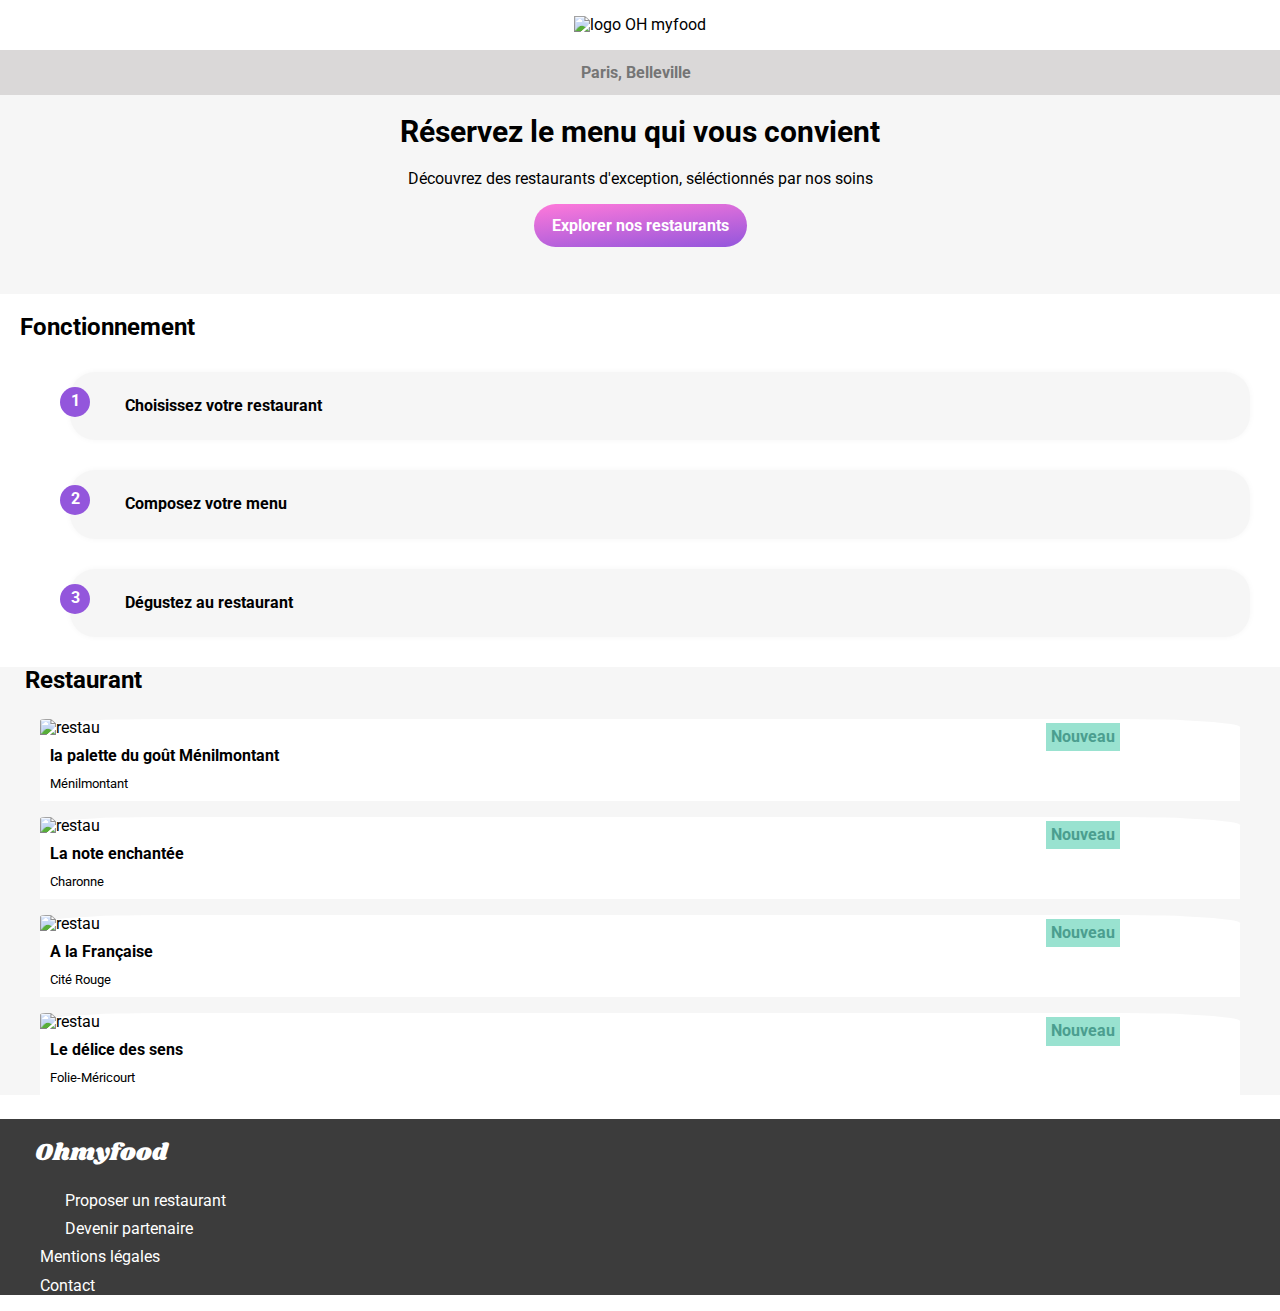
==== index.html @ 802486a2 "ya" ====
<!DOCTYPE html>
<html lang="en">
<head>
    <meta charset="UTF-8">
    <meta http-equiv="X-UA-Compatible" content="IE=edge">
    <meta name="viewport" content="width=device-width, initial-scale=1.0">
    <title>Accueil Oh my food!</title>
    <meta name="description"content="Ohmyfood! est une entreprise de commande de repas en ligne. Notre concept permet aux utilisateurs de composer leur propre menu et réduire leur temps d’attente dans les restaurants car leur menu est préparé à l’avance. Plus de perte de temps à consulter la carte !">

    <script src="https://kit.fontawesome.com/1adabde225.js" crossorigin="anonymous"></script>
   
    <link rel="shorcut icon" href="assets\images\logo\ohmyfood@2x.svg"type="image/x-icone">
    <link rel="stylesheet" href="assets/dev.css">



</head>
<body>
    <header> 
        <img src="assets\images\logo\ohmyfood.png" alt="logo OH myfood">
    </header>



    <nav class="jumbotron">
            <div class="jumbotron__map">
                <i class="fas fa-map-marker-alt"></i>
                <input class="localisation" type="search" placeholder="Paris, Belleville">
            </div>
        <section class="jumbotron__cta">
            <h1>Réservez le menu qui vous convient</h1>
            <p>Découvrez des restaurants d'exception, séléctionnés par nos soins</p>
            <div>
              <button>
                 <span>Explorer nos restaurants</span>
              </button>
            </div>
        </section>
    </nav>



    <main>
        <section class="fonctionnement">
            <h2 class="fonctionnement__titre">Fonctionnement</h2>
            <ul class="fonctionnement__list">
                <li>
                    <i class="fas fa-mobile-alt"></i>
                    <span class="titrenav">Choisissez votre restaurant</span>
                </li>
            

            
                <li>
                    <i class="fas fa-list"></i>
                    <span class="titrenav">Composez votre menu</span>
                </li>
            

            
                <li>
                    <i class="fas fa-store"></i>
                    <span class="titrenav">Dégustez au restaurant</span>
                </li>
            </ul>
        </section>
    </main>



    <article class="restaurant">
        <h3>Restaurant</h3>
        <figure class="restaurant__card">
            <img class="restaurant__img" src="C:\Users\PC\Desktop\projet3\assets\images\restaurants\jay-wennington-N_Y88TWmGwA-unsplash.jpg" alt="restau">
            <figcaption>la palette du goût Ménilmontant</figcaption>
            <p>Ménilmontant</p>
            <a href="Nouveau">Nouveau</a>
            <i class="far fa-heart fa-2x"></i>
        </figure>

        <figure class="restaurant__card">
            <img class="restaurant__img" src="C:\Users\PC\Desktop\projet3\assets\images\restaurants\louis-hansel-shotsoflouis-qNBGVyOCY8Q-unsplash.jpg" alt="restau">
            <figcaption>La note enchantée</figcaption>
            <p>Charonne</p>
            <a href="Nouveau">Nouveau</a>
            <i class="far fa-heart fa-2x"></i>
        </figure>

        <figure class="restaurant__card">
            <img class="restaurant__img" src="C:\Users\PC\Desktop\projet3\assets\images\restaurants\stil-u2Lp8tXIcjw-unsplash.jpg" height="263.17" width="403" alt="restau">
            <figcaption>A la Française</figcaption>
            <p>Cité Rouge</p>
            <a href="Nouveau">Nouveau</a>
            <i class="far fa-heart fa-2x"></i>
        </figure>

        <figure class="restaurant__card">
            <img class="restaurant__img" src="C:\Users\PC\Desktop\projet3\assets\images\restaurants\toa-heftiba-DQKerTsQwi0-unsplash.jpg" alt="restau">
            <figcaption>Le délice des sens</figcaption>
            <p>Folie-Méricourt</p>
            <a href="Nouveau">Nouveau</a>
            <i class="far fa-heart fa-2x"></i>
        </figure>
    </article>



    <footer class="PDP">
        <h3 class="titre">Ohmyfood</h3>
        <ul class="PDP__omf">
            <li class="ST">Proposer un restaurant
                <i class="fas fa-utensils"></i>
            </li>
            <li class="ST">Devenir partenaire
                <i class="fas fa-hands-helping"></i>
            </li>
            <li class="ST1">Mentions légales</li>
            <li class="ST1">Contact</li>
         </ul>
    </footer>

</body>
</html>
---- assets/dev.css ----
/*
     DD SOME TRAITMENTS HERE WITH nodejs's package for instance
     THIS FILE WOULD BE IMPORTED FROM style.scss TO build/style.css
*/
/**/
/**/
/**/
/**/
/*! normalize.css v8.0.1 | MIT License | github.com/necolas/normalize.css */
/* Document
   ========================================================================== */
/**
 * 1. Correct the line height in all browsers.
 * 2. Prevent adjustments of font size after orientation changes in iOS.
 */
@import url("https://fonts.googleapis.com/css2?family=Roboto:wght@300&display=swap");
@import url("https://fonts.googleapis.com/css2?family=Shrikhand&display=swap");
html {
  line-height: 1.15;
  /* 1 */
  -webkit-text-size-adjust: 100%;
  /* 2 */
}

/* Sections
   ========================================================================== */
/**
 * Remove the margin in all browsers.
 */
body {
  margin: 0;
}

/**
 * Render the `main` element consistently in IE.
 */
main {
  display: block;
}

/**
 * Correct the font size and margin on `h1` elements within `section` and
 * `article` contexts in Chrome, Firefox, and Safari.
 */
h1 {
  font-size: 2em;
  margin: 0.67em 0;
}

/* Grouping content
   ========================================================================== */
/**
 * 1. Add the correct box sizing in Firefox.
 * 2. Show the overflow in Edge and IE.
 */
hr {
  box-sizing: content-box;
  /* 1 */
  height: 0;
  /* 1 */
  overflow: visible;
  /* 2 */
}

/**
 * 1. Correct the inheritance and scaling of font size in all browsers.
 * 2. Correct the odd `em` font sizing in all browsers.
 */
pre {
  font-family: monospace, monospace;
  /* 1 */
  font-size: 1em;
  /* 2 */
}

/* Text-level semantics
   ========================================================================== */
/**
 * Remove the gray background on active links in IE 10.
 */
a {
  background-color: transparent;
}

/**
 * 1. Remove the bottom border in Chrome 57-
 * 2. Add the correct text decoration in Chrome, Edge, IE, Opera, and Safari.
 */
abbr[title] {
  border-bottom: none;
  /* 1 */
  text-decoration: underline;
  /* 2 */
  text-decoration: underline dotted;
  /* 2 */
}

/**
 * Add the correct font weight in Chrome, Edge, and Safari.
 */
b,
strong {
  font-weight: bolder;
}

/**
 * 1. Correct the inheritance and scaling of font size in all browsers.
 * 2. Correct the odd `em` font sizing in all browsers.
 */
code,
kbd,
samp {
  font-family: monospace, monospace;
  /* 1 */
  font-size: 1em;
  /* 2 */
}

/**
 * Add the correct font size in all browsers.
 */
small {
  font-size: 80%;
}

/**
 * Prevent `sub` and `sup` elements from affecting the line height in
 * all browsers.
 */
sub,
sup {
  font-size: 75%;
  line-height: 0;
  position: relative;
  vertical-align: baseline;
}

sub {
  bottom: -0.25em;
}

sup {
  top: -0.5em;
}

/* Embedded content
   ========================================================================== */
/**
 * Remove the border on images inside links in IE 10.
 */
img {
  border-style: none;
}

/* Forms
   ========================================================================== */
/**
 * 1. Change the font styles in all browsers.
 * 2. Remove the margin in Firefox and Safari.
 */
button,
input,
optgroup,
select,
textarea {
  font-family: inherit;
  /* 1 */
  font-size: 100%;
  /* 1 */
  /*    line-height: 1.15; /* 1 */
  margin: 0;
  /* 2 */
}

/**
 * Show the overflow in IE.
 * 1. Show the overflow in Edge.
 */
button,
input {
  /* 1 */
  overflow: visible;
}

/**
 * Remove the inheritance of text transform in Edge, Firefox, and IE.
 * 1. Remove the inheritance of text transform in Firefox.
 */
button,
select {
  /* 1 */
  text-transform: none;
}

/**
 * Correct the inability to style clickable types in iOS and Safari.
 */
button,
[type=button],
[type=reset],
[type=submit] {
  -webkit-appearance: button;
}

/**
 * Remove the inner border and padding in Firefox.
 */
button::-moz-focus-inner,
[type=button]::-moz-focus-inner,
[type=reset]::-moz-focus-inner,
[type=submit]::-moz-focus-inner {
  border-style: none;
  padding: 0;
}

/**
 * Restore the focus styles unset by the previous rule.
 */
button:-moz-focusring,
[type=button]:-moz-focusring,
[type=reset]:-moz-focusring,
[type=submit]:-moz-focusring {
  outline: 1px dotted ButtonText;
}

/**
 * Correct the padding in Firefox.
 */
fieldset {
  padding: 0.35em 0.75em 0.625em;
}

/**
 * 1. Correct the text wrapping in Edge and IE.
 * 2. Correct the color inheritance from `fieldset` elements in IE.
 * 3. Remove the padding so developers are not caught out when they zero out
 *    `fieldset` elements in all browsers.
 */
legend {
  box-sizing: border-box;
  /* 1 */
  color: inherit;
  /* 2 */
  display: table;
  /* 1 */
  max-width: 100%;
  /* 1 */
  padding: 0;
  /* 3 */
  white-space: normal;
  /* 1 */
}

/**
 * Add the correct vertical alignment in Chrome, Firefox, and Opera.
 */
progress {
  vertical-align: baseline;
}

/**
 * Remove the default vertical scrollbar in IE 10+.
 */
textarea {
  overflow: auto;
}

/**
 * 1. Add the correct box sizing in IE 10.
 * 2. Remove the padding in IE 10.
 */
[type=checkbox],
[type=radio] {
  box-sizing: border-box;
  /* 1 */
  padding: 0;
  /* 2 */
}

/**
 * Correct the cursor style of increment and decrement buttons in Chrome.
 */
[type=number]::-webkit-inner-spin-button,
[type=number]::-webkit-outer-spin-button {
  height: auto;
}

/**
 * 1. Correct the odd appearance in Chrome and Safari.
 * 2. Correct the outline style in Safari.
 */
[type=search] {
  -webkit-appearance: textfield;
  /* 1 */
  outline-offset: -2px;
  /* 2 */
}

/**
 * Remove the inner padding in Chrome and Safari on macOS.
 */
[type=search]::-webkit-search-decoration {
  -webkit-appearance: none;
}

/**
 * 1. Correct the inability to style clickable types in iOS and Safari.
 * 2. Change font properties to `inherit` in Safari.
 */
::-webkit-file-upload-button {
  -webkit-appearance: button;
  /* 1 */
  font: inherit;
  /* 2 */
}

/* Interactive
   ========================================================================== */
/*
 * Add the correct display in Edge, IE 10+, and Firefox.
 */
details {
  display: block;
}

/*
 * Add the correct display in all browsers.
 */
summary {
  display: list-item;
}

/* Misc
   ========================================================================== */
/**
 * Add the correct display in IE 10+.
 */
template {
  display: none;
}

/**
 * Add the correct display in IE 10.
 */
[hidden] {
  display: none;
}

/**
* TOUS LES ELEMENTS QUE JE NORMALISE A MA SAUCE   :)
*/
ul {
  list-style: none;
}

/**/
/**/
/**/
/**/
/* ooo */
/**/
/**/
/**/
/**/
/**/
/***********************************/
/***********************************/
/************utils******************/
/***********************************/
/***********************************/
/***********************************/
/************base*******************/
:root {
  font-family: Roboto;
}

/***********************************/
/***********************************/
/************component**************/
/***********************************/
/***********************************/
/************layouts****************/
@media only screen and (max-width: 600px) {
  body > header {
    display: flex;
    justify-content: center;
    padding: 1rem;
    box-shadow: 0 0 10px 1px #999;
    cursor: pointer;
  }
  body > header > header > img {
    width: 50%;
  }
}
/************POUR PC****************/
body > header {
  display: flex;
  justify-content: center;
  padding: 1rem;
  box-shadow: 0 0 10px 1px #999;
  cursor: pointer;
}
body > header > header > img {
  width: 50%;
}

.jumbotron {
  display: flex;
  flex-flow: row wrap;
  background-color: #dad8d8;
}
.jumbotron__map {
  display: flex;
  width: 100%;
  justify-content: center;
  padding: 12px 0;
}
.jumbotron__map > i {
  padding: 0 6px 0 0;
  cursor: pointer;
}
.jumbotron__map > input {
  background-color: #dad8d8;
  border: none;
  text-align: center;
  width: 27%;
  font-weight: bold;
}
.jumbotron__cta {
  width: 100%;
  padding-bottom: 47px;
  background-color: #F6F6F6;
}
.jumbotron__cta > h1 {
  padding: 0 101px;
  text-align: center;
  font-size: 30px;
}
.jumbotron__cta > p {
  padding: 0px 105px;
  text-align: center;
}
.jumbotron__cta > div {
  display: flex;
  width: 100%;
  justify-content: center;
  margin: 8px 0 0 0;
}
.jumbotron__cta > div > button {
  width: 213px;
  height: 43px;
  border-radius: 25px 25px 25px 25px;
  border: none;
  background: linear-gradient(-6deg, #9356DC, #FF79DA);
  border-color: #f7f7f7;
  cursor: pointer;
}
.jumbotron__cta > div > button > span {
  color: white;
  font-weight: bold;
}

.fonctionnement__titre {
  padding-left: 20px;
}
.fonctionnement__list .fa-mobile-alt {
  padding-left: 15px;
  padding-right: 15px;
  color: #7c7b7b;
}
.fonctionnement__list .fa-list {
  padding-left: 15px;
  padding-right: 15px;
  color: #7c7b7b;
}
.fonctionnement__list .fa-store {
  padding-left: 15px;
  padding-right: 15px;
  color: #9356DC;
}
.fonctionnement__list .titrenav {
  font-weight: bold;
}
.fonctionnement > ul > li {
  position: relative;
  background: #F6F6F6;
  list-style: none;
  padding: 25px;
  margin: 30px;
  border-radius: 25px;
  box-shadow: 0 0 6px 0px #F6F6F6;
}
.fonctionnement > ul > li::before {
  content: "1";
  background-color: #9356DC;
  width: 20px;
  height: 20px;
  padding: 5px;
  border-radius: 1em;
  position: absolute;
  margin: -10px 0px 0px -35px;
  text-align: center;
  color: white;
  font-weight: bold;
}
.fonctionnement > ul > li:nth-child(1):before {
  content: "1";
}
.fonctionnement > ul > li:nth-child(2):before {
  content: "2";
}
.fonctionnement > ul > li:nth-child(3):before {
  content: "3";
}

.restaurant {
  background-color: #F6F6F6;
}
.restaurant__card {
  position: relative;
  background-color: white;
  border-radius: 10% 10% 0 0;
}
.restaurant > h3 {
  padding-left: 25px;
  font-size: x-large;
}
.restaurant__card > figcaption {
  font-weight: bold;
  padding-left: 10px;
  padding-top: 10px;
}
.restaurant__card > p {
  font-size: smaller;
  padding-left: 10px;
  padding-bottom: 10px;
  margin-top: 10px;
}
.restaurant__card > a {
  text-decoration: none;
  background-color: #99E2D0;
  padding: 5px;
  position: absolute;
  top: 5%;
  right: 10%;
  color: #4b9e8f;
  font-weight: bold;
}
.restaurant__card > i {
  position: absolute;
  top: 85%;
  right: 5%;
  cursor: pointer;
}
.restaurant__card > .fa-heart:hover {
  background-color: #9356DC;
}
.restaurant__img {
  width: 100%;
  border-radius: 10% 10% 0 0;
  object-fit: cover;
}

.PDP {
  background-color: #3c3c3c;
}
.PDP__omf {
  margin-top: 0;
}
.PDP__omf .ST {
  padding-top: 10px;
  padding-left: 25px;
  color: #FFF;
}
.PDP__omf .ST1 {
  color: #FFF;
  padding-top: 10px;
}
.PDP__omf .fa-utensils {
  position: absolute;
  left: 40px;
  color: #FFF;
}
.PDP__omf .fa-hands-helping {
  position: absolute;
  left: 40px;
  color: #FFF;
}
.PDP .titre {
  padding: 20Px 0px 0 35px;
  margin-bottom: 15px;
  font-family: "Shrikhand";
  color: white;
  font-size: x-large;
  font-weight: 100;
}

/***********************************/
/***********************************/
/************pages******************/
/***********************************/
/***********************************/
/************themes*****************/
/***********************************/
/***********************************/
/************vendors****************/
/***********************************/
/***********************************/

/*# sourceMappingURL=dev.css.map */
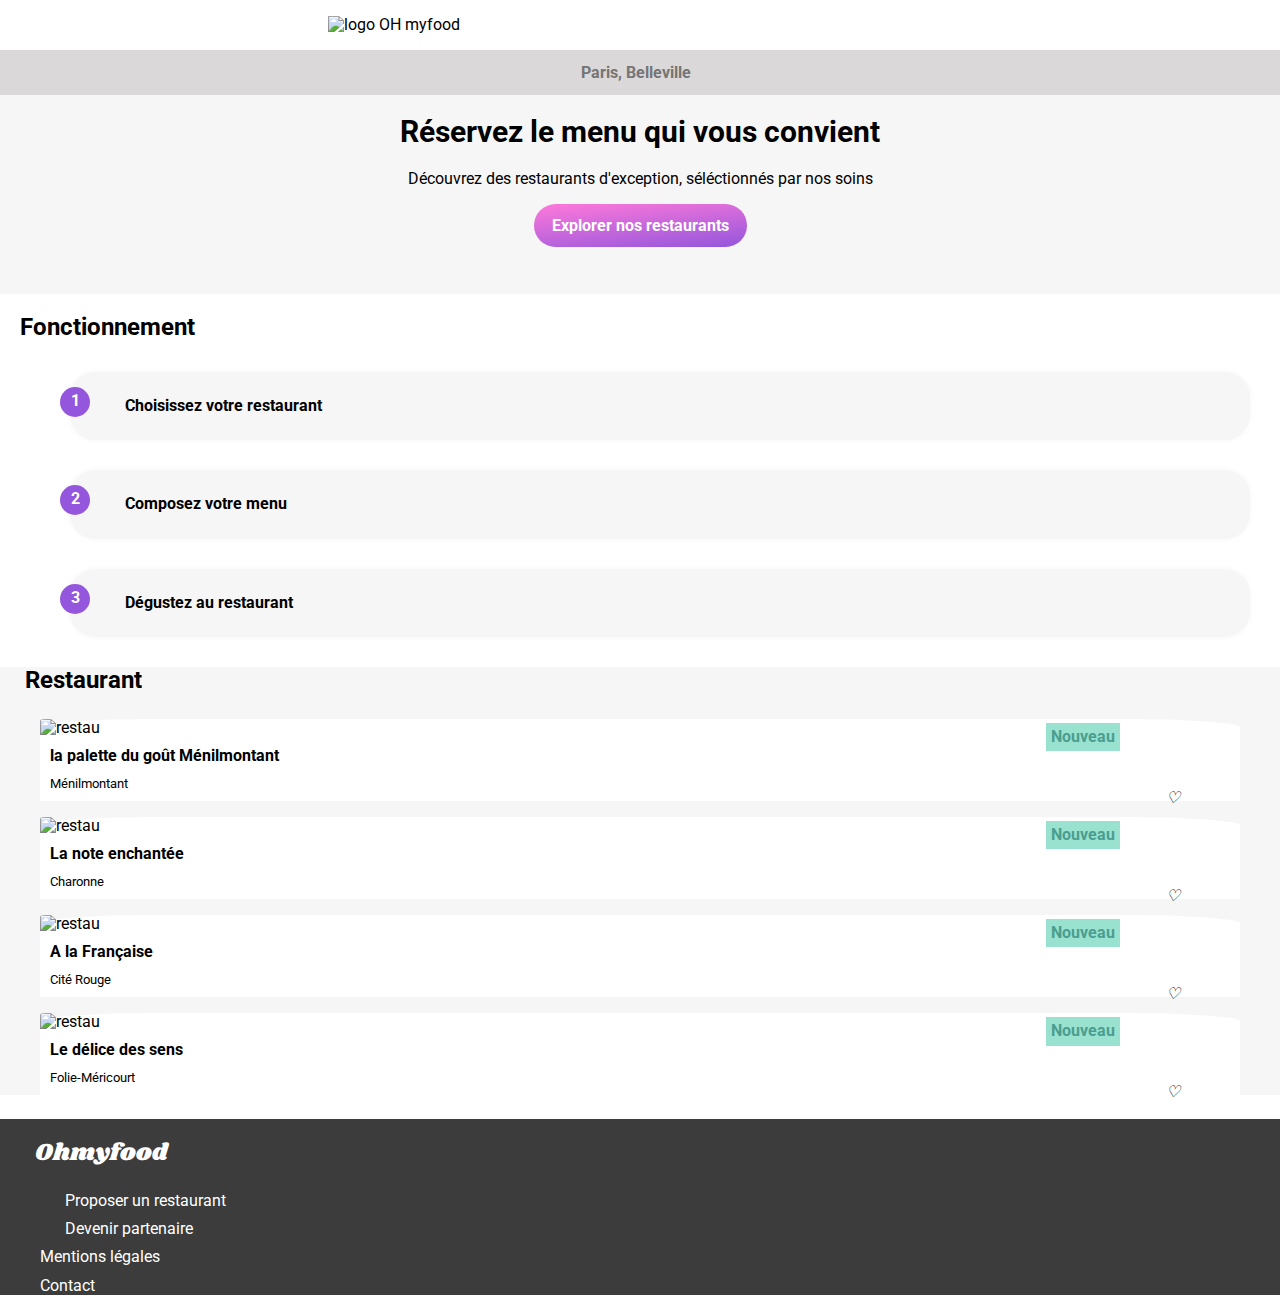
==== commit 3d726c2f: "aze" ====
--- a/index.html
+++ b/index.html
@@ -6,27 +6,29 @@
     <meta name="viewport" content="width=device-width, initial-scale=1.0">
     <title>Accueil Oh my food!</title>
     <meta name="description"content="Ohmyfood! est une entreprise de commande de repas en ligne. Notre concept permet aux utilisateurs de composer leur propre menu et réduire leur temps d’attente dans les restaurants car leur menu est préparé à l’avance. Plus de perte de temps à consulter la carte !">
-
+    <!-- fav icon -->
     <script src="https://kit.fontawesome.com/1adabde225.js" crossorigin="anonymous"></script>
-   
     <link rel="shorcut icon" href="assets\images\logo\ohmyfood@2x.svg"type="image/x-icone">
     <link rel="stylesheet" href="assets/dev.css">
+</head>
+    <!-- body>header>img -->
+<body>
 
+    <!-- HEADER -->
 
-
-</head>
-<body>
     <header> 
-        <img src="assets\images\logo\ohmyfood.png" alt="logo OH myfood">
+        <img src="assets\images\logo\ohmyfood.png" alt="logo OH myfood" width="50%">
     </header>
 
+    <!-- NAV -->
 
+    <!-- nav.jumbotron>(form>i+input)+(section.jumbotron__cta>h1+p+div+button+span) -->
 
     <nav class="jumbotron">
-            <div class="jumbotron__map">
+            <form class="jumbotron__map">
                 <i class="fas fa-map-marker-alt"></i>
                 <input class="localisation" type="search" placeholder="Paris, Belleville">
-            </div>
+            </form>
         <section class="jumbotron__cta">
             <h1>Réservez le menu qui vous convient</h1>
             <p>Découvrez des restaurants d'exception, séléctionnés par nos soins</p>
@@ -37,9 +39,12 @@
             </div>
         </section>
     </nav>
+    <!-- NAV -->
 
 
+    <!-- MAIN -->
 
+    <!-- main>(section.fonctionnement>h2.fonctionnement__titre+(ul.fonctionnement__list.--accueil)*3(li>i+span))+article.restaurants>h3+(fig.restaurants__card>img.restaurant__img+figcaption+p+a)*4-->
     <main>
         <section class="fonctionnement">
             <h2 class="fonctionnement__titre">Fonctionnement</h2>
@@ -75,7 +80,7 @@
             <figcaption>la palette du goût Ménilmontant</figcaption>
             <p>Ménilmontant</p>
             <a href="Nouveau">Nouveau</a>
-            <i class="far fa-heart fa-2x"></i>
+            <i class=""></i>
         </figure>
 
         <figure class="restaurant__card">
@@ -83,7 +88,7 @@
             <figcaption>La note enchantée</figcaption>
             <p>Charonne</p>
             <a href="Nouveau">Nouveau</a>
-            <i class="far fa-heart fa-2x"></i>
+            <i class=""></i>
         </figure>
 
         <figure class="restaurant__card">
@@ -91,7 +96,7 @@
             <figcaption>A la Française</figcaption>
             <p>Cité Rouge</p>
             <a href="Nouveau">Nouveau</a>
-            <i class="far fa-heart fa-2x"></i>
+            <i class=""></i>
         </figure>
 
         <figure class="restaurant__card">
@@ -99,11 +104,16 @@
             <figcaption>Le délice des sens</figcaption>
             <p>Folie-Méricourt</p>
             <a href="Nouveau">Nouveau</a>
-            <i class="far fa-heart fa-2x"></i>
+            <i class=""></i>
         </figure>
     </article>
 
+    <!-- MAIN -->
 
+
+    <!-- FOOTER -->
+
+    <!-- footer>h3+(ul>li>i)*2+(li)*2 -->
 
     <footer class="PDP">
         <h3 class="titre">Ohmyfood</h3>
@@ -118,6 +128,7 @@
             <li class="ST1">Contact</li>
          </ul>
     </footer>
-
+    <!-- FOOTER -->
+    
 </body>
 </html>--- a/assets/dev.css
+++ b/assets/dev.css
@@ -1,3 +1,4 @@
+@charset "UTF-8";
 /*
      DD SOME TRAITMENTS HERE WITH nodejs's package for instance
      THIS FILE WOULD BE IMPORTED FROM style.scss TO build/style.css
@@ -552,8 +553,12 @@
   right: 5%;
   cursor: pointer;
 }
-.restaurant__card > .fa-heart:hover {
-  background-color: #9356DC;
+.restaurant__card > i:before {
+  content: "♡";
+}
+.restaurant__card > i:hover:before {
+  content: "♥";
+  background-color: linear-gradient(-6deg, #9356DC, #FF79DA);
 }
 .restaurant__img {
   width: 100%;
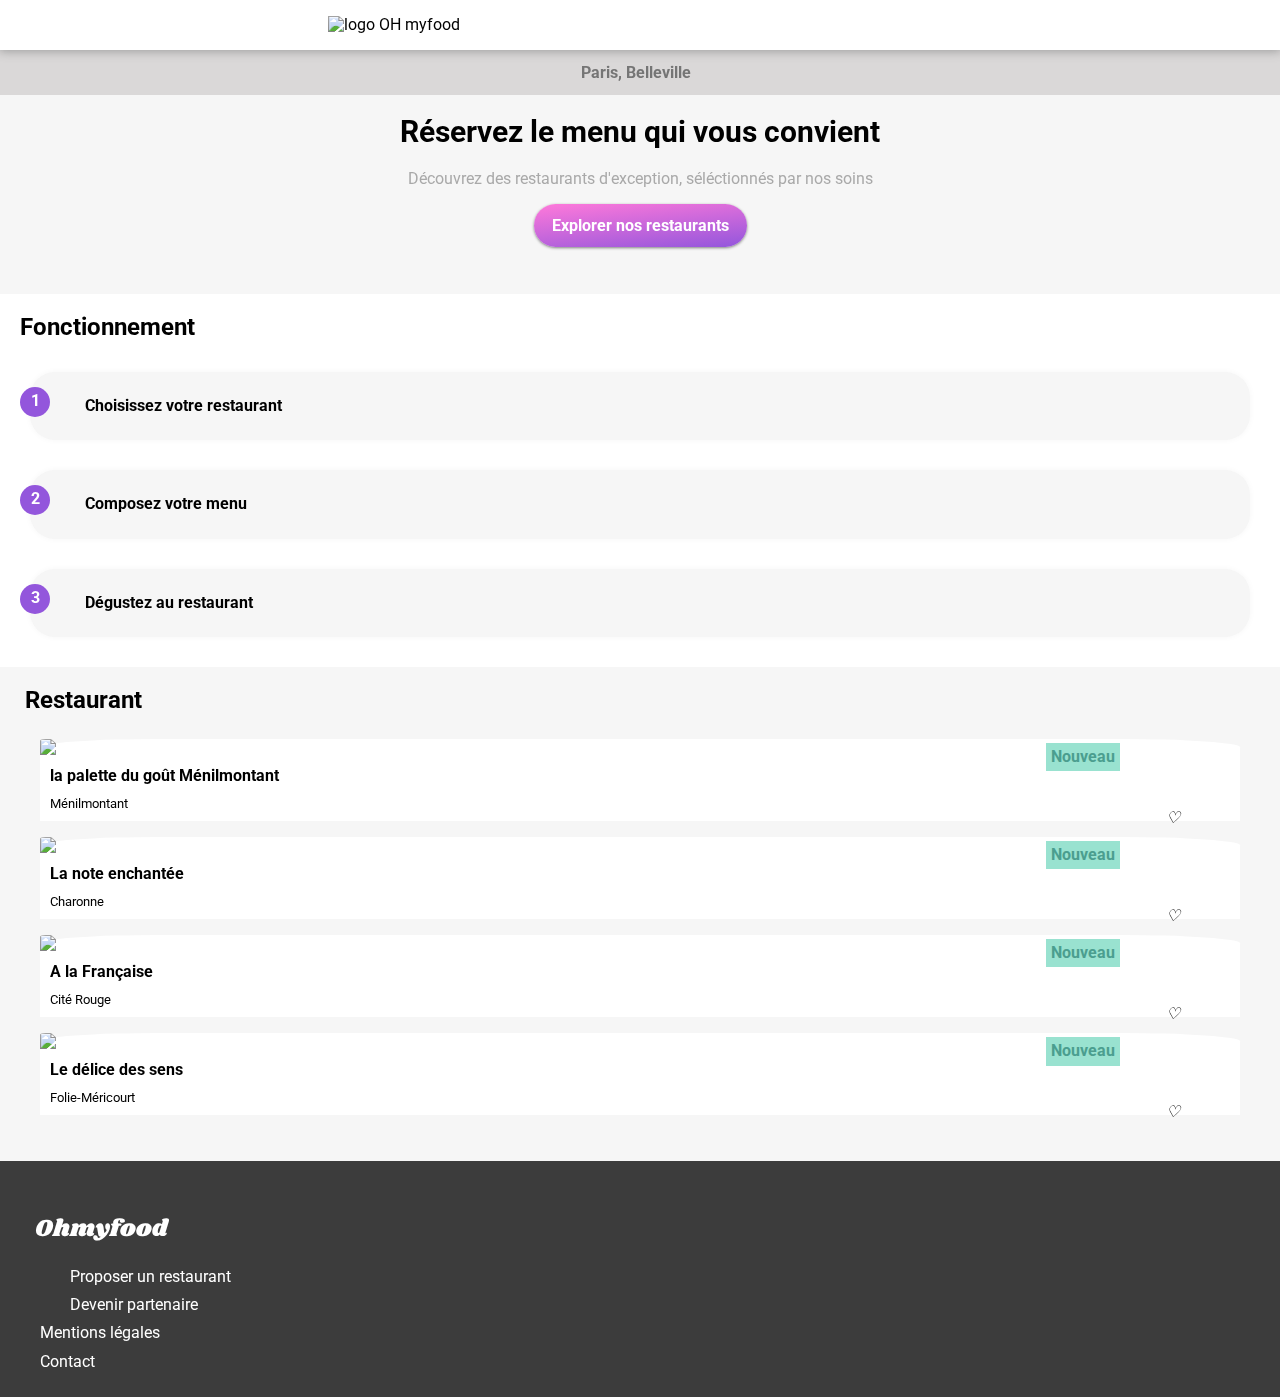
==== commit 7407b570: "mardi" ====
--- a/index.html
+++ b/index.html
@@ -48,7 +48,7 @@
     <main>
         <section class="fonctionnement">
             <h2 class="fonctionnement__titre">Fonctionnement</h2>
-            <ul class="fonctionnement__list">
+            <ul class="fonctionnement__list --counter">
                 <li>
                     <i class="fas fa-mobile-alt"></i>
                     <span class="titrenav">Choisissez votre restaurant</span>
@@ -76,34 +76,34 @@
     <article class="restaurant">
         <h3>Restaurant</h3>
         <figure class="restaurant__card">
-            <img class="restaurant__img" src="C:\Users\PC\Desktop\projet3\assets\images\restaurants\jay-wennington-N_Y88TWmGwA-unsplash.jpg" alt="restau">
+            <a href="menu1.html"><img class="restaurant__img" src="C:\Users\PC\Desktop\projet3\assets\images\restaurants\jay-wennington-N_Y88TWmGwA-unsplash.jpg" alt="restau"></a>
             <figcaption>la palette du goût Ménilmontant</figcaption>
             <p>Ménilmontant</p>
-            <a href="Nouveau">Nouveau</a>
+            <span>Nouveau</span>
             <i class=""></i>
         </figure>
 
         <figure class="restaurant__card">
-            <img class="restaurant__img" src="C:\Users\PC\Desktop\projet3\assets\images\restaurants\louis-hansel-shotsoflouis-qNBGVyOCY8Q-unsplash.jpg" alt="restau">
+            <a href="menu2.html"><img class="restaurant__img" src="C:\Users\PC\Desktop\projet3\assets\images\restaurants\louis-hansel-shotsoflouis-qNBGVyOCY8Q-unsplash.jpg" alt="restau"></a>
             <figcaption>La note enchantée</figcaption>
             <p>Charonne</p>
-            <a href="Nouveau">Nouveau</a>
+            <span>Nouveau</span>
             <i class=""></i>
         </figure>
 
         <figure class="restaurant__card">
-            <img class="restaurant__img" src="C:\Users\PC\Desktop\projet3\assets\images\restaurants\stil-u2Lp8tXIcjw-unsplash.jpg" height="263.17" width="403" alt="restau">
+            <a href="menu3.html"><img class="restaurant__img" src="C:\Users\PC\Desktop\projet3\assets\images\restaurants\stil-u2Lp8tXIcjw-unsplash.jpg" height="263.17" width="403" alt="restau"></a>
             <figcaption>A la Française</figcaption>
             <p>Cité Rouge</p>
-            <a href="Nouveau">Nouveau</a>
+            <span>Nouveau</span>
             <i class=""></i>
         </figure>
 
         <figure class="restaurant__card">
-            <img class="restaurant__img" src="C:\Users\PC\Desktop\projet3\assets\images\restaurants\toa-heftiba-DQKerTsQwi0-unsplash.jpg" alt="restau">
+            <a href="menu4.html"><img class="restaurant__img" src="C:\Users\PC\Desktop\projet3\assets\images\restaurants\toa-heftiba-DQKerTsQwi0-unsplash.jpg" alt="restau"></a>
             <figcaption>Le délice des sens</figcaption>
             <p>Folie-Méricourt</p>
-            <a href="Nouveau">Nouveau</a>
+            <span>Nouveau</span>
             <i class=""></i>
         </figure>
     </article>
@@ -125,10 +125,17 @@
                 <i class="fas fa-hands-helping"></i>
             </li>
             <li class="ST1">Mentions légales</li>
-            <li class="ST1">Contact</li>
-         </ul>
+            <li class="ST1"><a href="mailto:meline.ms@hotmail.fr">Contact</a></li>
+        </ul>
     </footer>
     <!-- FOOTER -->
     
+    <div id="loader">
+     <div class="loader">
+        <div class="loader__inner one"></div>
+        <div class="loader__inner two"></div>
+        <div class="loader__inner three"></div>
+      </div>
+    </div>  
 </body>
 </html>--- a/assets/dev.css
+++ b/assets/dev.css
@@ -356,7 +356,122 @@
 
 /**/
 /**/
-/**/
+a {
+  text-decoration: none;
+  color: white;
+}
+
+ul {
+  padding: 0;
+}
+
+.headerbarre__btnRetour {
+  color: black;
+  position: relative;
+  right: 16em;
+  top: 10px;
+}
+
+.commander {
+  width: 213px;
+  height: 43px;
+  border-radius: 25px 25px 25px 25px;
+  border: none;
+  background: linear-gradient(-6deg, #9356DC, #FF79DA);
+  border-color: #f7f7f7;
+  cursor: pointer;
+  box-shadow: 0px 1px 3px 0px grey;
+  color: white;
+  font-weight: bold;
+  margin-left: 7em;
+}
+
+/**/
+#loader {
+  position: fixed;
+  top: 0;
+  right: 0;
+  bottom: 0;
+  left: 0;
+  background-color: black;
+  animation: ok 3s linear 1;
+  z-index: -1;
+  opacity: 0;
+}
+
+@keyframes ok {
+  from {
+    z-index: 1;
+    opacity: 1;
+  }
+  to {
+    z-index: -1;
+    opacity: 0;
+  }
+}
+.loader {
+  position: absolute;
+  top: calc(50% - 32px);
+  left: calc(50% - 32px);
+  width: 64px;
+  height: 64px;
+  border-radius: 50%;
+  perspective: 800px;
+}
+
+.loader__inner {
+  position: absolute;
+  box-sizing: border-box;
+  width: 100%;
+  height: 100%;
+  border-radius: 50%;
+}
+
+.loader__inner.one {
+  left: 0%;
+  top: 0%;
+  animation: rotate-one 1s linear infinite;
+  border-bottom: 3px solid #EFEFFA;
+}
+
+.loader__inner.two {
+  right: 0%;
+  top: 0%;
+  animation: rotate-two 1s linear infinite;
+  border-right: 3px solid #EFEFFA;
+}
+
+.loader__inner.three {
+  right: 0%;
+  bottom: 0%;
+  animation: rotate-three 1s linear infinite;
+  border-top: 3px solid #EFEFFA;
+}
+
+@keyframes rotate-one {
+  0% {
+    transform: rotateX(35deg) rotateY(-45deg) rotateZ(0deg);
+  }
+  100% {
+    transform: rotateX(35deg) rotateY(-45deg) rotateZ(360deg);
+  }
+}
+@keyframes rotate-two {
+  0% {
+    transform: rotateX(50deg) rotateY(10deg) rotateZ(0deg);
+  }
+  100% {
+    transform: rotateX(50deg) rotateY(10deg) rotateZ(360deg);
+  }
+}
+@keyframes rotate-three {
+  0% {
+    transform: rotateX(35deg) rotateY(55deg) rotateZ(0deg);
+  }
+  100% {
+    transform: rotateX(35deg) rotateY(55deg) rotateZ(360deg);
+  }
+}
 /**/
 /* ooo */
 /**/
@@ -388,9 +503,7 @@
     padding: 1rem;
     box-shadow: 0 0 10px 1px #999;
     cursor: pointer;
-  }
-  body > header > header > img {
-    width: 50%;
+    position: relative;
   }
 }
 /************POUR PC****************/
@@ -400,9 +513,7 @@
   padding: 1rem;
   box-shadow: 0 0 10px 1px #999;
   cursor: pointer;
-}
-body > header > header > img {
-  width: 50%;
+  position: relative;
 }
 
 .jumbotron {
@@ -440,6 +551,7 @@
 .jumbotron__cta > p {
   padding: 0px 105px;
   text-align: center;
+  color: darkgray;
 }
 .jumbotron__cta > div {
   display: flex;
@@ -455,6 +567,7 @@
   background: linear-gradient(-6deg, #9356DC, #FF79DA);
   border-color: #f7f7f7;
   cursor: pointer;
+  box-shadow: 0px 1px 3px 0px grey;
 }
 .jumbotron__cta > div > button > span {
   color: white;
@@ -482,7 +595,7 @@
 .fonctionnement__list .titrenav {
   font-weight: bold;
 }
-.fonctionnement > ul > li {
+.fonctionnement > ul > li, .laCarte__desserts > ul > li, .laCarte__plats > ul > li, .laCarte__entrees > ul > li {
   position: relative;
   background: #F6F6F6;
   list-style: none;
@@ -491,7 +604,10 @@
   border-radius: 25px;
   box-shadow: 0 0 6px 0px #F6F6F6;
 }
-.fonctionnement > ul > li::before {
+.fonctionnement > ul.--menupage > li, .laCarte__desserts > ul.--menupage > li, .laCarte__plats > ul.--menupage > li, .laCarte__entrees > ul.--menupage > li {
+  background-color: white;
+}
+.fonctionnement > ul.--counter > li::before, .laCarte__desserts > ul.--counter > li::before, .laCarte__plats > ul.--counter > li::before, .laCarte__entrees > ul.--counter > li::before {
   content: "1";
   background-color: #9356DC;
   width: 20px;
@@ -504,18 +620,19 @@
   color: white;
   font-weight: bold;
 }
-.fonctionnement > ul > li:nth-child(1):before {
+.fonctionnement > ul.--counter > li:nth-child(1):before, .laCarte__desserts > ul.--counter > li:nth-child(1):before, .laCarte__plats > ul.--counter > li:nth-child(1):before, .laCarte__entrees > ul.--counter > li:nth-child(1):before {
   content: "1";
 }
-.fonctionnement > ul > li:nth-child(2):before {
+.fonctionnement > ul.--counter > li:nth-child(2):before, .laCarte__desserts > ul.--counter > li:nth-child(2):before, .laCarte__plats > ul.--counter > li:nth-child(2):before, .laCarte__entrees > ul.--counter > li:nth-child(2):before {
   content: "2";
 }
-.fonctionnement > ul > li:nth-child(3):before {
+.fonctionnement > ul.--counter > li:nth-child(3):before, .laCarte__desserts > ul.--counter > li:nth-child(3):before, .laCarte__plats > ul.--counter > li:nth-child(3):before, .laCarte__entrees > ul.--counter > li:nth-child(3):before {
   content: "3";
 }
 
 .restaurant {
   background-color: #F6F6F6;
+  padding-bottom: 30px;
 }
 .restaurant__card {
   position: relative;
@@ -524,6 +641,7 @@
 }
 .restaurant > h3 {
   padding-left: 25px;
+  padding-top: 20px;
   font-size: x-large;
 }
 .restaurant__card > figcaption {
@@ -537,7 +655,7 @@
   padding-bottom: 10px;
   margin-top: 10px;
 }
-.restaurant__card > a {
+.restaurant__card > span {
   text-decoration: none;
   background-color: #99E2D0;
   padding: 5px;
@@ -558,7 +676,6 @@
 }
 .restaurant__card > i:hover:before {
   content: "♥";
-  background-color: linear-gradient(-6deg, #9356DC, #FF79DA);
 }
 .restaurant__img {
   width: 100%;
@@ -568,18 +685,21 @@
 
 .PDP {
   background-color: #3c3c3c;
+  padding-bottom: 10px;
+  padding-top: 10px;
 }
 .PDP__omf {
   margin-top: 0;
 }
 .PDP__omf .ST {
   padding-top: 10px;
-  padding-left: 25px;
+  padding-left: 70px;
   color: #FFF;
 }
 .PDP__omf .ST1 {
   color: #FFF;
   padding-top: 10px;
+  padding-left: 40px;
 }
 .PDP__omf .fa-utensils {
   position: absolute;
@@ -590,6 +710,9 @@
   position: absolute;
   left: 40px;
   color: #FFF;
+}
+.PDP__omf > a {
+  text-decoration: none;
 }
 .PDP .titre {
   padding: 20Px 0px 0 35px;
@@ -603,6 +726,95 @@
 /***********************************/
 /***********************************/
 /************pages******************/
+> header {
+  padding-left: 90px;
+}
+
+.laCarte {
+  background-color: whitesmoke;
+  border-radius: 3em 3em 0 0;
+  padding: 1em;
+  margin-top: -3em;
+  position: relative;
+  /*  &:before{
+      content: "";
+      border-radius: 2em 2em 0 0;
+      width: 100%;
+      height: 3em;
+      display: block;
+      position: absolute;
+      top: -3em;
+      left: 0;
+      background-color: whitesmoke;}*/
+}
+.laCarte__titre {
+  font-family: "shrikhand";
+  font-size: 35px;
+  padding-left: 15px;
+}
+.laCarte__titre .fa-heart {
+  padding-left: 35px;
+}
+.laCarte__entrees {
+  font-family: "roboto";
+  padding-left: 1em;
+}
+.laCarte__plats {
+  font-family: "roboto";
+  padding-left: 1em;
+}
+.laCarte__desserts {
+  font-family: "roboto";
+  padding-left: 1em;
+}
+.bg {
+  margin: 0;
+}
+.bg > img {
+  margin: 0;
+  object-fit: cover;
+}
+
+.price {
+  left: 17em;
+  bottom: 45px;
+  position: relative;
+}
+
+.commander {
+  width: 213px;
+  height: 43px;
+  border-radius: 25px 25px 25px 25px;
+  border: none;
+  background: linear-gradient(-6deg, #9356DC, #FF79DA);
+  border-color: #f7f7f7;
+  cursor: pointer;
+  box-shadow: 0px 1px 3px 0px grey;
+  color: white;
+  font-weight: bold;
+  margin: 2em 7em 3em;
+}
+
+.underline {
+  text-decoration: underline #3ec5ac;
+}
+
+.box {
+  background-color: cadetblue;
+  position: absolute;
+  width: 35%;
+  height: 184px;
+  top: 0em;
+  right: 0em;
+  border-radius: 0px 25px 25px 0;
+}
+.box .fa-check-circle {
+  color: #FFF;
+  position: relative;
+  left: 3.5em;
+  top: 5em;
+}
+
 /***********************************/
 /***********************************/
 /************themes*****************/
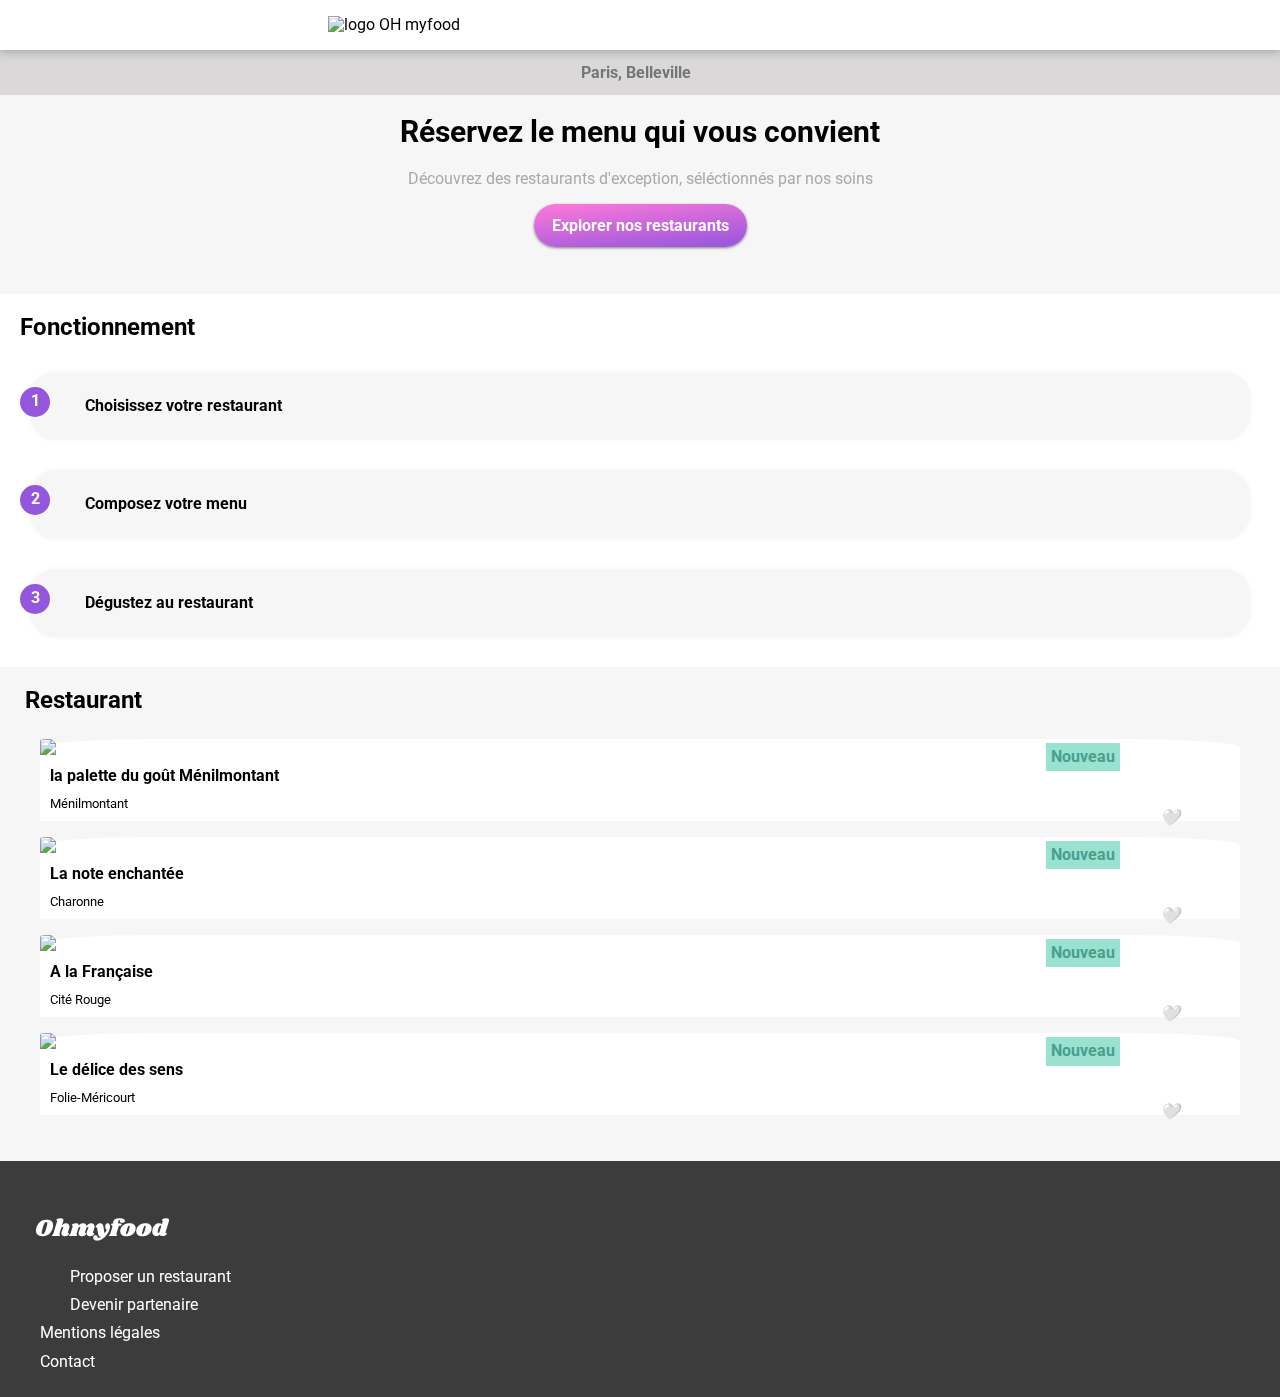
==== commit fb4d2a36: "ven2" ====
--- a/index.html
+++ b/index.html
@@ -76,7 +76,7 @@
     <article class="restaurant">
         <h3>Restaurant</h3>
         <figure class="restaurant__card">
-            <a href="menu1.html"><img class="restaurant__img" src="C:\Users\PC\Desktop\projet3\assets\images\restaurants\jay-wennington-N_Y88TWmGwA-unsplash.jpg" alt="restau"></a>
+            <a href="menu1.html"><img class="restaurant__img" src="assets\images\restaurants\jay-wennington-N_Y88TWmGwA-unsplash.jpg" alt="restau"></a>
             <figcaption>la palette du goût Ménilmontant</figcaption>
             <p>Ménilmontant</p>
             <span>Nouveau</span>
@@ -84,7 +84,7 @@
         </figure>
 
         <figure class="restaurant__card">
-            <a href="menu2.html"><img class="restaurant__img" src="C:\Users\PC\Desktop\projet3\assets\images\restaurants\louis-hansel-shotsoflouis-qNBGVyOCY8Q-unsplash.jpg" alt="restau"></a>
+            <a href="menu2.html"><img class="restaurant__img" src="assets\images\restaurants\louis-hansel-shotsoflouis-qNBGVyOCY8Q-unsplash.jpg" alt="restau"></a>
             <figcaption>La note enchantée</figcaption>
             <p>Charonne</p>
             <span>Nouveau</span>
@@ -92,7 +92,7 @@
         </figure>
 
         <figure class="restaurant__card">
-            <a href="menu3.html"><img class="restaurant__img" src="C:\Users\PC\Desktop\projet3\assets\images\restaurants\stil-u2Lp8tXIcjw-unsplash.jpg" height="263.17" width="403" alt="restau"></a>
+            <a href="menu3.html"><img class="restaurant__img" src="assets\images\restaurants\stil-u2Lp8tXIcjw-unsplash.jpg" height="263.17" width="403" alt="restau"></a>
             <figcaption>A la Française</figcaption>
             <p>Cité Rouge</p>
             <span>Nouveau</span>
@@ -100,7 +100,7 @@
         </figure>
 
         <figure class="restaurant__card">
-            <a href="menu4.html"><img class="restaurant__img" src="C:\Users\PC\Desktop\projet3\assets\images\restaurants\toa-heftiba-DQKerTsQwi0-unsplash.jpg" alt="restau"></a>
+            <a href="menu4.html"><img class="restaurant__img" src="assets\images\restaurants\toa-heftiba-DQKerTsQwi0-unsplash.jpg" alt="restau"></a>
             <figcaption>Le délice des sens</figcaption>
             <p>Folie-Méricourt</p>
             <span>Nouveau</span>
--- a/assets/dev.css
+++ b/assets/dev.css
@@ -595,7 +595,7 @@
 .fonctionnement__list .titrenav {
   font-weight: bold;
 }
-.fonctionnement > ul > li, .laCarte__desserts > ul > li, .laCarte__plats > ul > li, .laCarte__entrees > ul > li {
+.fonctionnement > ul > li, .laCarte__plats > ul > li {
   position: relative;
   background: #F6F6F6;
   list-style: none;
@@ -604,10 +604,10 @@
   border-radius: 25px;
   box-shadow: 0 0 6px 0px #F6F6F6;
 }
-.fonctionnement > ul.--menupage > li, .laCarte__desserts > ul.--menupage > li, .laCarte__plats > ul.--menupage > li, .laCarte__entrees > ul.--menupage > li {
+.fonctionnement > ul.--menupage > li, .laCarte__plats > ul.--menupage > li {
   background-color: white;
 }
-.fonctionnement > ul.--counter > li::before, .laCarte__desserts > ul.--counter > li::before, .laCarte__plats > ul.--counter > li::before, .laCarte__entrees > ul.--counter > li::before {
+.fonctionnement > ul.--counter > li::before, .laCarte__plats > ul.--counter > li::before {
   content: "1";
   background-color: #9356DC;
   width: 20px;
@@ -620,13 +620,13 @@
   color: white;
   font-weight: bold;
 }
-.fonctionnement > ul.--counter > li:nth-child(1):before, .laCarte__desserts > ul.--counter > li:nth-child(1):before, .laCarte__plats > ul.--counter > li:nth-child(1):before, .laCarte__entrees > ul.--counter > li:nth-child(1):before {
+.fonctionnement > ul.--counter > li:nth-child(1):before, .laCarte__plats > ul.--counter > li:nth-child(1):before {
   content: "1";
 }
-.fonctionnement > ul.--counter > li:nth-child(2):before, .laCarte__desserts > ul.--counter > li:nth-child(2):before, .laCarte__plats > ul.--counter > li:nth-child(2):before, .laCarte__entrees > ul.--counter > li:nth-child(2):before {
+.fonctionnement > ul.--counter > li:nth-child(2):before, .laCarte__plats > ul.--counter > li:nth-child(2):before {
   content: "2";
 }
-.fonctionnement > ul.--counter > li:nth-child(3):before, .laCarte__desserts > ul.--counter > li:nth-child(3):before, .laCarte__plats > ul.--counter > li:nth-child(3):before, .laCarte__entrees > ul.--counter > li:nth-child(3):before {
+.fonctionnement > ul.--counter > li:nth-child(3):before, .laCarte__plats > ul.--counter > li:nth-child(3):before {
   content: "3";
 }
 
@@ -672,10 +672,10 @@
   cursor: pointer;
 }
 .restaurant__card > i:before {
-  content: "♡";
+  content: "🤍";
 }
 .restaurant__card > i:hover:before {
-  content: "♥";
+  content: "💜";
 }
 .restaurant__img {
   width: 100%;
@@ -736,16 +736,6 @@
   padding: 1em;
   margin-top: -3em;
   position: relative;
-  /*  &:before{
-      content: "";
-      border-radius: 2em 2em 0 0;
-      width: 100%;
-      height: 3em;
-      display: block;
-      position: absolute;
-      top: -3em;
-      left: 0;
-      background-color: whitesmoke;}*/
 }
 .laCarte__titre {
   font-family: "shrikhand";
@@ -755,18 +745,30 @@
 .laCarte__titre .fa-heart {
   padding-left: 35px;
 }
-.laCarte__entrees {
-  font-family: "roboto";
-  padding-left: 1em;
-}
 .laCarte__plats {
   font-family: "roboto";
   padding-left: 1em;
 }
-.laCarte__desserts {
-  font-family: "roboto";
-  padding-left: 1em;
-}
+.laCarte__plats > ul > li {
+  list-style: none;
+  margin: 20px 0;
+  position: relative;
+  padding: 2em;
+  border-radius: 30px;
+  box-shadow: 1px 2px 5px lightgrey;
+}
+.laCarte__plats > ul > li div {
+  display: flex;
+}
+.laCarte__plats > ul > li > div > h4 {
+  padding-left: 2em;
+  font-weight: 300;
+  width: 100%;
+  white-space: nowrap;
+  text-overflow: ellipsis;
+  margin-bottom: 0.5em;
+}
+
 .bg {
   margin: 0;
 }
@@ -775,13 +777,38 @@
   object-fit: cover;
 }
 
+.laCarte__titre > i::before {
+  content: "🤍";
+}
+
+.laCarte__titre > i:hover::before {
+  content: "💜";
+}
+
+.--menupage {
+  animation: animationMenu 1s ease-in 1;
+  overflow: hidden;
+}
+
+.titrenav2 {
+  position: relative;
+  bottom: 1em;
+}
+
 .price {
-  left: 17em;
-  bottom: 45px;
-  position: relative;
+  margin: 21px 20PX;
+  font-weight: bold;
+  font-size: medium;
+  right: 20px;
+  bottom: 0px;
+  display: inline-block;
+  height: 40px;
+  transition: 400ms;
+  padding-right: 1rem;
 }
 
 .commander {
+  display: block;
   width: 213px;
   height: 43px;
   border-radius: 25px 25px 25px 25px;
@@ -792,32 +819,75 @@
   box-shadow: 0px 1px 3px 0px grey;
   color: white;
   font-weight: bold;
-  margin: 2em 7em 3em;
-}
-
-.underline {
-  text-decoration: underline #3ec5ac;
+  margin: auto;
+}
+
+.laCarte__plats > h2.underline::after {
+  background-color: #99e2d0;
+  content: "";
+  height: 3px;
+  width: 3em;
+  top: 130px;
+  left: 33px;
+  position: absolute;
+}
+
+.laCarte__plats li {
+  overflow: hidden;
 }
 
 .box {
-  background-color: cadetblue;
-  position: absolute;
-  width: 35%;
-  height: 184px;
-  top: 0em;
-  right: 0em;
-  border-radius: 0px 25px 25px 0;
-}
-.box .fa-check-circle {
-  color: #FFF;
+  position: absolute;
+  align-items: flex-end;
+  top: 0;
+  left: 0;
+  width: 100%;
+  height: 100%;
+  border-radius: 30px;
+}
+.box::before {
+  content: "✓";
+  position: absolute;
+  right: -2em;
+  top: 30%;
+  width: 30px;
+  height: 30px;
+  text-align: center;
+  font-size: 2em;
+  color: #99E2D0;
+  transition: transform 0.4s ease 0s, right 0.4s ease 0s;
+  border: solid #FFF;
+  background-color: #FFF;
+  border-radius: 2em;
+  border-width: initial;
+  border-image: initial;
+  cursor: pointer;
+}
+.box::after {
+  content: "";
+  width: 0px;
+  height: 100%;
+  right: 0;
+  transition: width 0.4s;
+  background: #99E2D0;
+  border-radius: 0 30px 30px 0;
   position: relative;
-  left: 3.5em;
-  top: 5em;
-}
-
-/***********************************/
-/***********************************/
-/************themes*****************/
+  cursor: pointer;
+}
+
+.laCarte__plats > ul > li:hover > div:before {
+  right: 5%;
+  z-index: 1;
+}
+
+.laCarte__plats > ul > li:hover > div:after {
+  background: #99E2D0;
+  width: 200px;
+}
+
+/***********************************/
+/***********************************/
+/************MEDIA QUERIES*****************/
 /***********************************/
 /***********************************/
 /************vendors****************/
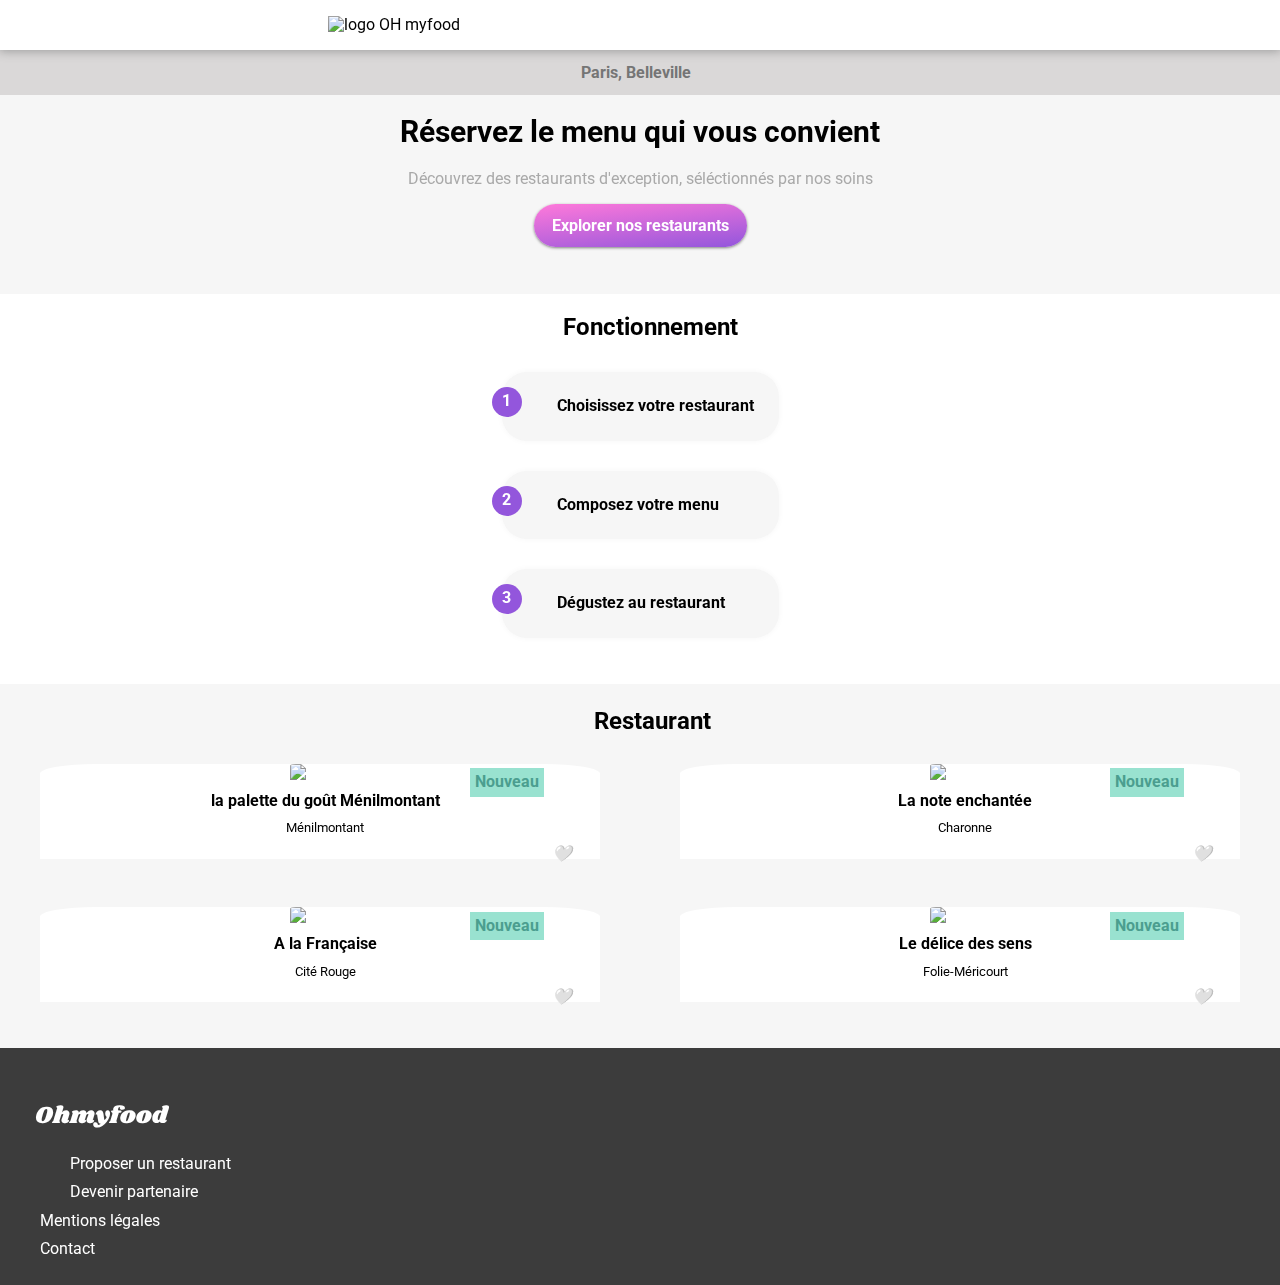
==== commit 6f952fde: "jeu" ====
--- a/index.html
+++ b/index.html
@@ -5,10 +5,10 @@
     <meta http-equiv="X-UA-Compatible" content="IE=edge">
     <meta name="viewport" content="width=device-width, initial-scale=1.0">
     <title>Accueil Oh my food!</title>
-    <meta name="description"content="Ohmyfood! est une entreprise de commande de repas en ligne. Notre concept permet aux utilisateurs de composer leur propre menu et réduire leur temps d’attente dans les restaurants car leur menu est préparé à l’avance. Plus de perte de temps à consulter la carte !">
+    <meta name="description" content="Ohmyfood! est une entreprise de commande de repas en ligne. Notre concept permet aux utilisateurs de composer leur propre menu et réduire leur temps d’attente dans les restaurants car leur menu est préparé à l’avance. Plus de perte de temps à consulter la carte !">
     <!-- fav icon -->
     <script src="https://kit.fontawesome.com/1adabde225.js" crossorigin="anonymous"></script>
-    <link rel="shorcut icon" href="assets\images\logo\ohmyfood@2x.svg"type="image/x-icone">
+    <link rel="shorcut icon" href="assets/images/logo/ohmyfood@2x.svg" type="image/x-icone">
     <link rel="stylesheet" href="assets/dev.css">
 </head>
     <!-- body>header>img -->
@@ -16,8 +16,8 @@
 
     <!-- HEADER -->
 
-    <header> 
-        <img src="assets\images\logo\ohmyfood.png" alt="logo OH myfood" width="50%">
+    <header class="headerbarre"> 
+        <img class="headerbarre__img" src="assets/images/logo/ohmyfood.png" alt="logo OH myfood" width="50%">
     </header>
 
     <!-- NAV -->
@@ -44,7 +44,7 @@
 
     <!-- MAIN -->
 
-    <!-- main>(section.fonctionnement>h2.fonctionnement__titre+(ul.fonctionnement__list.--accueil)*3(li>i+span))+article.restaurants>h3+(fig.restaurants__card>img.restaurant__img+figcaption+p+a)*4-->
+    <!-- main>(section.fonctionnement>h2.fonctionnement__titre+(ul.fonctionnement__list.-accueil)*3(li>i+span))+article.restaurants>h3+(fig.restaurants__card>img.restaurant__img+figcaption+p+a)*4-->
     <main>
         <section class="fonctionnement">
             <h2 class="fonctionnement__titre">Fonctionnement</h2>
@@ -76,7 +76,7 @@
     <article class="restaurant">
         <h3>Restaurant</h3>
         <figure class="restaurant__card">
-            <a href="menu1.html"><img class="restaurant__img" src="assets\images\restaurants\jay-wennington-N_Y88TWmGwA-unsplash.jpg" alt="restau"></a>
+            <a href="menu1.html"><img class="restaurant__img" src="assets/images/restaurants/jay-wennington-N_Y88TWmGwA-unsplash.jpg" alt="restau"></a>
             <figcaption>la palette du goût Ménilmontant</figcaption>
             <p>Ménilmontant</p>
             <span>Nouveau</span>
@@ -84,7 +84,7 @@
         </figure>
 
         <figure class="restaurant__card">
-            <a href="menu2.html"><img class="restaurant__img" src="assets\images\restaurants\louis-hansel-shotsoflouis-qNBGVyOCY8Q-unsplash.jpg" alt="restau"></a>
+            <a href="menu2.html"><img class="restaurant__img" src="assets/images/restaurants/louis-hansel-shotsoflouis-qNBGVyOCY8Q-unsplash.jpg" alt="restau"></a>
             <figcaption>La note enchantée</figcaption>
             <p>Charonne</p>
             <span>Nouveau</span>
@@ -92,7 +92,7 @@
         </figure>
 
         <figure class="restaurant__card">
-            <a href="menu3.html"><img class="restaurant__img" src="assets\images\restaurants\stil-u2Lp8tXIcjw-unsplash.jpg" height="263.17" width="403" alt="restau"></a>
+            <a href="menu3.html"><img class="restaurant__img" src="assets/images/restaurants/stil-u2Lp8tXIcjw-unsplash.jpg"  alt="restau"></a>
             <figcaption>A la Française</figcaption>
             <p>Cité Rouge</p>
             <span>Nouveau</span>
@@ -100,7 +100,7 @@
         </figure>
 
         <figure class="restaurant__card">
-            <a href="menu4.html"><img class="restaurant__img" src="assets\images\restaurants\toa-heftiba-DQKerTsQwi0-unsplash.jpg" alt="restau"></a>
+            <a href="menu4.html"><img class="restaurant__img" src="assets/images/restaurants/toa-heftiba-DQKerTsQwi0-unsplash.jpg" alt="restau"></a>
             <figcaption>Le délice des sens</figcaption>
             <p>Folie-Méricourt</p>
             <span>Nouveau</span>
--- a/assets/dev.css
+++ b/assets/dev.css
@@ -363,27 +363,6 @@
 
 ul {
   padding: 0;
-}
-
-.headerbarre__btnRetour {
-  color: black;
-  position: relative;
-  right: 16em;
-  top: 10px;
-}
-
-.commander {
-  width: 213px;
-  height: 43px;
-  border-radius: 25px 25px 25px 25px;
-  border: none;
-  background: linear-gradient(-6deg, #9356DC, #FF79DA);
-  border-color: #f7f7f7;
-  cursor: pointer;
-  box-shadow: 0px 1px 3px 0px grey;
-  color: white;
-  font-weight: bold;
-  margin-left: 7em;
 }
 
 /**/
@@ -491,29 +470,23 @@
 }
 
 /***********************************/
-/***********************************/
-/************component**************/
-/***********************************/
-/***********************************/
-/************layouts****************/
-@media only screen and (max-width: 600px) {
-  body > header {
-    display: flex;
-    justify-content: center;
-    padding: 1rem;
-    box-shadow: 0 0 10px 1px #999;
-    cursor: pointer;
-    position: relative;
-  }
-}
-/************POUR PC****************/
-body > header {
+/************POUR mobile****************/
+.headerbarre {
   display: flex;
   justify-content: center;
   padding: 1rem;
   box-shadow: 0 0 10px 1px #999;
   cursor: pointer;
   position: relative;
+}
+.headerbarre__btnRetour {
+  color: black;
+  position: absolute;
+  left: 0;
+  top: 0;
+  display: flex;
+  height: 100%;
+  align-items: center;
 }
 
 .jumbotron {
@@ -606,6 +579,7 @@
 }
 .fonctionnement > ul.--menupage > li, .laCarte__plats > ul.--menupage > li {
   background-color: white;
+  overflow: hidden;
 }
 .fonctionnement > ul.--counter > li::before, .laCarte__plats > ul.--counter > li::before {
   content: "1";
@@ -679,6 +653,7 @@
 }
 .restaurant__img {
   width: 100%;
+  height: 300px;
   border-radius: 10% 10% 0 0;
   object-fit: cover;
 }
@@ -695,11 +670,13 @@
   padding-top: 10px;
   padding-left: 70px;
   color: #FFF;
+  cursor: pointer;
 }
 .PDP__omf .ST1 {
   color: #FFF;
   padding-top: 10px;
   padding-left: 40px;
+  cursor: pointer;
 }
 .PDP__omf .fa-utensils {
   position: absolute;
@@ -723,11 +700,13 @@
   font-weight: 100;
 }
 
-/***********************************/
-/***********************************/
 /************pages******************/
-> header {
-  padding-left: 90px;
+.bg {
+  margin: 0;
+}
+.bg > img {
+  margin: 0;
+  object-fit: cover;
 }
 
 .laCarte {
@@ -745,9 +724,34 @@
 .laCarte__titre .fa-heart {
   padding-left: 35px;
 }
+.laCarte__titre > i::before {
+  content: "🤍";
+}
+.laCarte__titre > i:hover::before {
+  content: "💜";
+}
 .laCarte__plats {
   font-family: "roboto";
   padding-left: 1em;
+}
+.laCarte__plats > h2.underline {
+  position: relative;
+}
+.laCarte__plats > h2.underline::after {
+  background-color: #99e2d0;
+  content: "";
+  height: 5px;
+  width: 2.5em;
+  left: 0px;
+  bottom: -5px;
+  position: absolute;
+}
+.laCarte__plats > li {
+  overflow: hidden;
+}
+.laCarte__plats > ul {
+  animation: animationMenu 2s ease-in 1;
+  overflow: hidden;
 }
 .laCarte__plats > ul > li {
   list-style: none;
@@ -756,87 +760,16 @@
   padding: 2em;
   border-radius: 30px;
   box-shadow: 1px 2px 5px lightgrey;
-}
-.laCarte__plats > ul > li div {
-  display: flex;
-}
-.laCarte__plats > ul > li > div > h4 {
-  padding-left: 2em;
-  font-weight: 300;
-  width: 100%;
-  white-space: nowrap;
-  text-overflow: ellipsis;
-  margin-bottom: 0.5em;
-}
-
-.bg {
-  margin: 0;
-}
-.bg > img {
-  margin: 0;
-  object-fit: cover;
-}
-
-.laCarte__titre > i::before {
-  content: "🤍";
-}
-
-.laCarte__titre > i:hover::before {
-  content: "💜";
-}
-
-.--menupage {
-  animation: animationMenu 1s ease-in 1;
-  overflow: hidden;
-}
-
-.titrenav2 {
+  background-color: #FFF;
+}
+.laCarte__plats > ul > li > h3 {
   position: relative;
   bottom: 1em;
-}
-
-.price {
-  margin: 21px 20PX;
-  font-weight: bold;
-  font-size: medium;
-  right: 20px;
-  bottom: 0px;
-  display: inline-block;
-  height: 40px;
-  transition: 400ms;
-  padding-right: 1rem;
-}
-
-.commander {
-  display: block;
-  width: 213px;
-  height: 43px;
-  border-radius: 25px 25px 25px 25px;
-  border: none;
-  background: linear-gradient(-6deg, #9356DC, #FF79DA);
-  border-color: #f7f7f7;
-  cursor: pointer;
-  box-shadow: 0px 1px 3px 0px grey;
-  color: white;
-  font-weight: bold;
-  margin: auto;
-}
-
-.laCarte__plats > h2.underline::after {
-  background-color: #99e2d0;
-  content: "";
-  height: 3px;
-  width: 3em;
-  top: 130px;
-  left: 33px;
-  position: absolute;
-}
-
-.laCarte__plats li {
-  overflow: hidden;
-}
-
-.box {
+  margin-bottom: 0;
+  margin-top: 0;
+}
+.laCarte__plats > ul > li > div:first-child {
+  display: flex;
   position: absolute;
   align-items: flex-end;
   top: 0;
@@ -845,7 +778,7 @@
   height: 100%;
   border-radius: 30px;
 }
-.box::before {
+.laCarte__plats > ul > li > div:first-child::before {
   content: "✓";
   position: absolute;
   right: -2em;
@@ -863,7 +796,7 @@
   border-image: initial;
   cursor: pointer;
 }
-.box::after {
+.laCarte__plats > ul > li > div:first-child::after {
   content: "";
   width: 0px;
   height: 100%;
@@ -874,7 +807,50 @@
   position: relative;
   cursor: pointer;
 }
-
+.laCarte__plats > ul > li > div:first-child > p {
+  margin: 21px 20PX;
+  font-weight: bold;
+  font-size: medium;
+  right: 20px;
+  bottom: 0px;
+  display: inline-block;
+  height: 7px;
+  transition: 400ms;
+  padding-right: 1rem;
+}
+.laCarte__plats > ul > li > div:first-child > h4 {
+  padding-left: 2em;
+  font-weight: 300;
+  width: 100%;
+  white-space: nowrap;
+  text-overflow: ellipsis;
+  margin-bottom: 0.5em;
+  overflow: hidden;
+}
+.laCarte__commander {
+  display: block;
+  width: 213px;
+  height: 43px;
+  border-radius: 25px 25px 25px 25px;
+  border: none;
+  background: linear-gradient(-6deg, #9356DC, #FF79DA);
+  border-color: #f7f7f7;
+  cursor: pointer;
+  box-shadow: 0px 1px 3px 0px grey;
+  color: white;
+  font-weight: bold;
+  margin: auto;
+  margin-bottom: 3em;
+}
+
+@keyframes animationMenu {
+  0% {
+    height: 0;
+  }
+  100% {
+    height: 400px;
+  }
+}
 .laCarte__plats > ul > li:hover > div:before {
   right: 5%;
   z-index: 1;
@@ -885,9 +861,107 @@
   width: 200px;
 }
 
-/***********************************/
-/***********************************/
 /************MEDIA QUERIES*****************/
+@media only screen and (min-width: 501px) and (max-width: 999px) {
+  .fonctionnement, .laCarte__plats {
+    display: flex;
+    justify-content: center;
+  }
+  .fonctionnement__titre {
+    position: absolute;
+  }
+  .fonctionnement__list {
+    padding-top: 2em;
+  }
+
+  .restaurant {
+    text-align: -webkit-center;
+    padding-top: 3em;
+    display: flex;
+    flex-wrap: wrap;
+    align-content: space-around;
+    justify-content: space-around;
+    position: relative;
+  }
+  .restaurant > h3 {
+    padding-top: 0;
+    margin: 0;
+    position: absolute;
+    top: 1em;
+  }
+  .restaurant__card {
+    padding: 0em;
+    margin-top: 2em;
+    width: calc(50% - 5em);
+  }
+  .restaurant__img {
+    height: 15em;
+  }
+
+  .laCarte__plats {
+    position: relative;
+    padding-top: 3em;
+    margin-top: 2em;
+  }
+  .laCarte__plats > h2 {
+    width: 115px;
+    position: absolute !important;
+    top: 1em;
+  }
+  .laCarte__plats > ul > li {
+    width: 333px;
+  }
+}
+@media only screen and (min-width: 1000px) and (max-width: 1499px) {
+  .fonctionnement, .laCarte__plats {
+    display: flex;
+    justify-content: center;
+  }
+  .fonctionnement__titre {
+    position: absolute;
+  }
+  .fonctionnement__list {
+    padding-top: 2em;
+  }
+
+  .restaurant {
+    text-align: -webkit-center;
+    padding-top: 3em;
+    display: flex;
+    flex-wrap: wrap;
+    align-content: space-around;
+    justify-content: space-around;
+    position: relative;
+  }
+  .restaurant > h3 {
+    padding-top: 0;
+    margin: 0;
+    position: absolute;
+    top: 1em;
+  }
+  .restaurant__card {
+    padding: 0em;
+    margin-top: 2em;
+    width: calc(50% - 5em);
+  }
+  .restaurant__img {
+    height: 15em;
+  }
+
+  .laCarte__plats {
+    position: relative;
+    padding-top: 3em;
+    margin-top: 2em;
+  }
+  .laCarte__plats > h2 {
+    width: 115px;
+    position: absolute !important;
+    top: 1em;
+  }
+  .laCarte__plats > ul > li {
+    width: 333px;
+  }
+}
 /***********************************/
 /***********************************/
 /************vendors****************/
